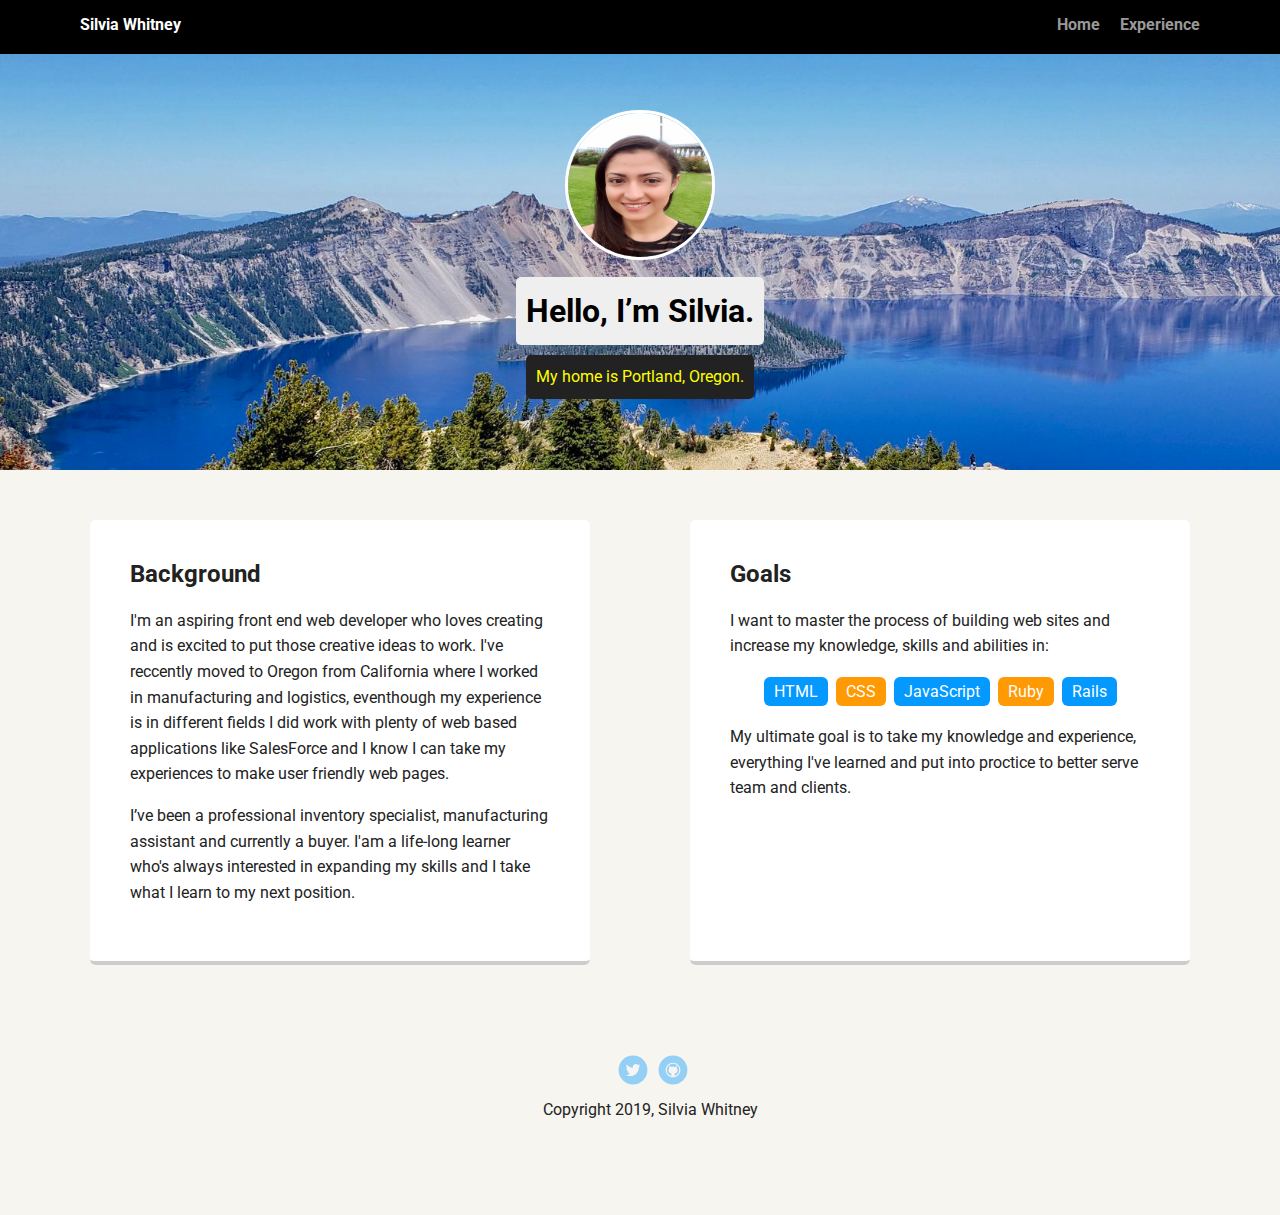
==== index.html @ 957de4af "initial upload" ====
<!doctype html>
<html lang="en">
<head>
  <meta charset="utf-8">
  <title>Silvia Whitney's Profile</title>
  <meta name="viewport" content="width=device-width, initial-scale=1.0">
  <link rel="stylesheet" href="styles.css">
  <link href="https://fonts.googleapis.com/css?family=Muli%7CRoboto:400,300,500,700,900" rel="stylesheet"></head>
  <body>

    <div class="main-nav">
        <ul class="nav">
          <li class="name">Silvia Whitney</li>
          <li><a href="index.html">Home</a></li>
          <li><a href="experience.html">Experience</a></li>
        </ul>
    </div>

    <header>
      <img src="images/me.jpg" alt="Drawing of Jane Smith" class="profile-image">
      <h1 class="tag name">Hello, I’m Silvia.</h1>
      <p class="tag location">My home is Portland, Oregon.</p>
    </header>

    <main class="flex">
      <div class="card">
        <h2>Background</h2>
        <p>I'm an aspiring front end web developer who loves creating and is excited to put those creative ideas to work. I've reccently moved to Oregon from California where I worked in manufacturing and logistics, eventhough my experience is in different fields I did work with plenty of web based applications like SalesForce and I know I can take my experiences to make user friendly web pages.</p>
        <p>I’ve been a professional inventory specialist, manufacturing assistant and currently a buyer. I'am a life-long learner who's always interested in expanding my skills and I take what I learn to my next position.</p>
      </div> 

      <div class="card">
        <h2>Goals</h2>
        <p>I want to master the process of building web sites and increase my knowledge, skills and abilities in:</p>
        <ul class="skills">
          <li>HTML</li>
          <li>CSS</li>
          <li>JavaScript</li>
          <li>Ruby</li>
          <li>Rails</li>
        </ul>
        <p>My ultimate goal is to take my knowledge and experience, everything I've learned and put into proctice to better serve team and clients.</p>
      </div> 

    </main>
    <footer>
      <ul>
        <li><a href="https://twitter.com/shilvia_88" class="social twitter">Twitter</a></li>
        <li><a href="https://github.com/shilvia-whitney" class="social github">Github</a></li>
      </ul>
      <p class="copyright">Copyright 2019, Silvia Whitney</p>
    </footer>
  </body>
  </html>
---- styles.css ----
/* Global Layout Set-up */
* { 
  box-sizing: border-box;
}
  
body {
  margin: 0;
  padding: 0;
  text-align: center;
  font-family: 'Roboto', sans-serif;
  color: #222;
  background: #f7f5f0;
}
/* Link Styles */

a {
  text-decoration: none;
  color: #999;
}
a:hover {
  color: #6633ff;
}

/* Section Styles */

.main-nav {
  width: 100%;
  background: black;
  min-height: 30px;
  padding: 10px;
  position: fixed;
  text-align: center;
}
.nav {
  display: flex;
  justify-content: space-around;
  font-weight: 700;
  list-style-type: none;
  margin: 0 auto;
  padding: 0;
}

.nav .name {
    display: block;
    margin-right: auto;
    color: white;
}
.nav li {
  padding: 5px 10px 10px 10px;
}
.nav a {
  transition: all .5s;
}
.nav a:hover {
  color: white
}

header {
  text-align: center;
  background: url('images/Crater_lake.jpg') no-repeat top center ;
  background-size: cover;
  overflow: hidden;
  padding-top: 60px;
}
header {
  line-height: 1.5;
}
header .profile-image {
  margin-top: 50px;
  width: 150px;
  height: 150px;
  border-radius: 50%;
  border: 3px solid white;
  transition: all .5s;
}
header .profile-image:hover {
  transform: scale(1.2);
}
.tag {
  background-color: #efefef;
  color: black;
  padding: 10px;
  border-radius: 5px;
  display: table;
  margin: 10px auto;
} 
.location {
  background-color: #222;
  color: yellow;
}
.card {
  margin: 30px;
  padding: 20px 40px 40px;
  max-width: 500px;
  text-align: left;
  background: #fff;
  border-bottom: 4px solid #ccc;
  border-radius: 6px;
  transition: all .5s;
}
.card:hover {
  border-color: #ff99ff;
}

ul.skills {
  padding: 0;
  text-align: center;
}

.skills li {
  border-radius: 6px;
  display: inline-block;
  background: #ff9904;
  color: white;
  padding: 5px 10px;
  margin: 2px;
}

.skills li:nth-child(odd) {
  background: #0399ff;
}

footer {
  width: 100%;
  min-height: 30px;
  padding: 20px 0 40px 20px;
}

footer .copyright {
  top: -8px;
  font-size: .75em;
}

footer ul {
  list-style-type: none;
  margin: 0;
  padding: 0;
}

footer ul li {
  display: inline-block;
}

a.social {
  display: inline-block;
  text-indent: -9999px;
  margin-left: 5px;
  width: 30px;
  height: 30px;
  background-size: 30px 30px;
  opacity: .4;
  transition: all .5s;
}
a.twitter {
  background-image: url(images/twitter.svg);
}
a.linkedin {
  background-image: url(images/linkedin.svg);
}
a.github {
  background-image: url(images/github.svg);
}
a.social:hover {
  opacity: 1;
}
.clearfix {
  clear: both;
}

/* Styles for larger screens */
@media screen and (min-width: 720px) {
  
  .flex {
      display: -ms-flexbox;      /* TWEENER - IE 10 */
      display: flex; 
      max-width: 1200px;
      -ms-flex-pack: distribute;
      justify-content: space-around;
      margin: 0 auto;
  }

  header {
    min-height: 470px;
  }

  .nav {
    max-width: 1200px;
    padding: 0 30px;
  }


  main {
    padding-top: 20px;
  }

  main p {
    line-height: 1.6em;
  }

  footer {
    font-size: 1.3em;
    max-width: 1200px;
    margin: 40px auto;
  }

}
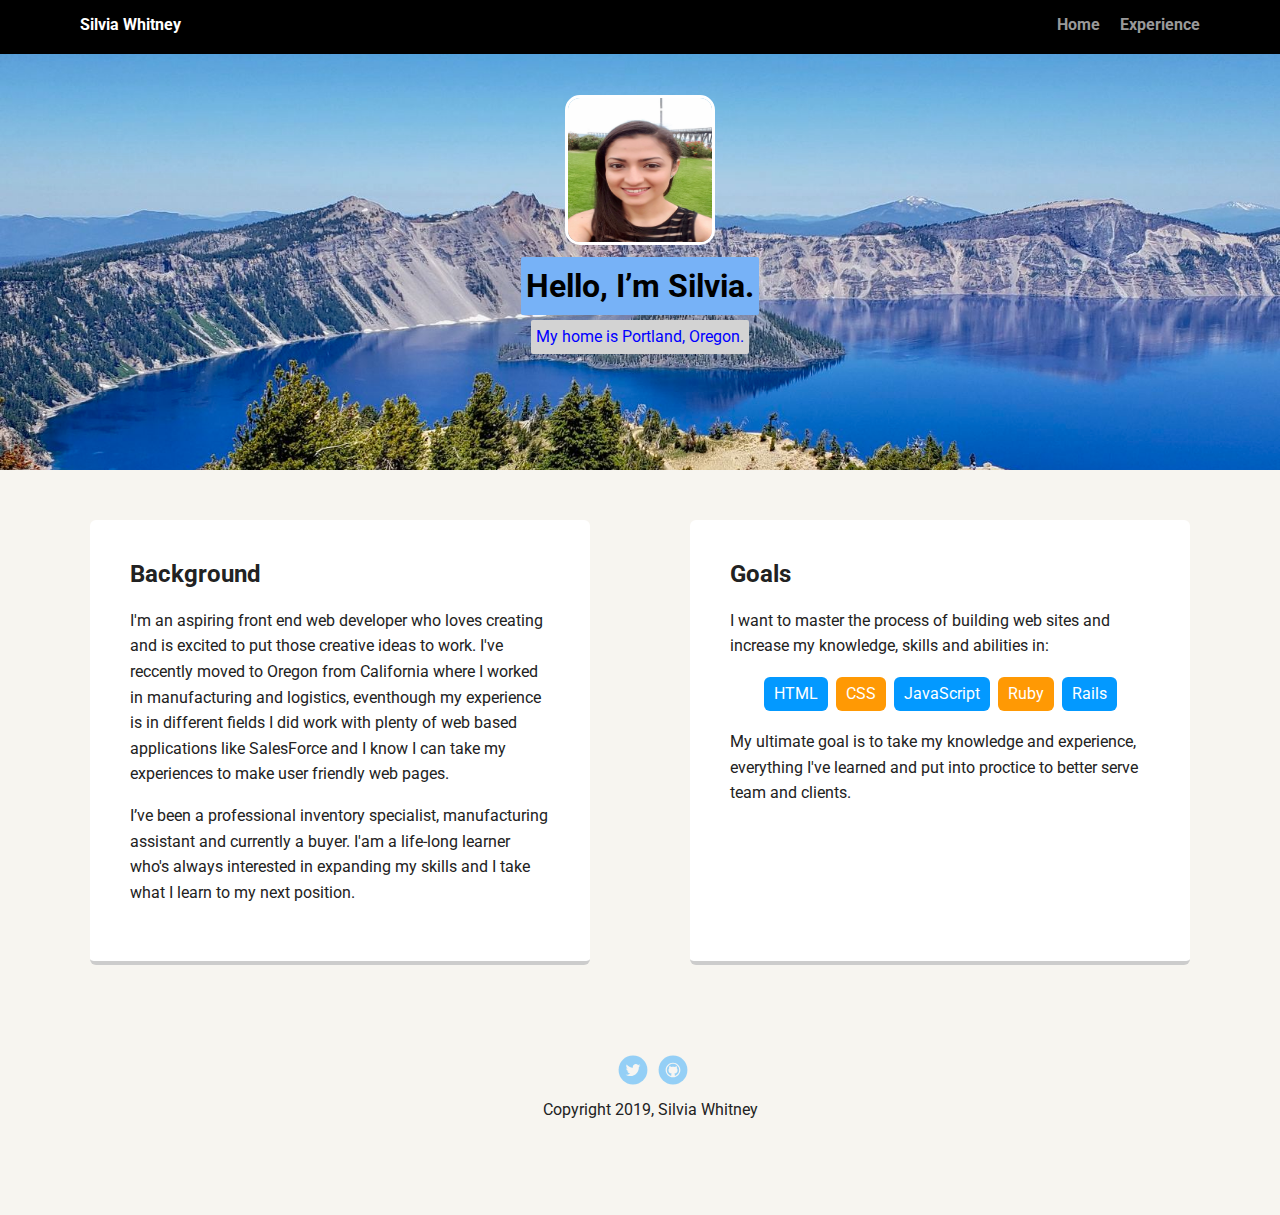
==== commit 9371a6f2: "Upload for Submission" ====
--- a/index.html
+++ b/index.html
@@ -17,7 +17,7 @@
     </div>
 
     <header>
-      <img src="images/me.jpg" alt="Drawing of Jane Smith" class="profile-image">
+      <img src="images/me.jpg" alt="Picture of Silvia" class="profile-image">
       <h1 class="tag name">Hello, I’m Silvia.</h1>
       <p class="tag location">My home is Portland, Oregon.</p>
     </header>
@@ -45,8 +45,8 @@
     </main>
     <footer>
       <ul>
-        <li><a href="https://twitter.com/shilvia_88" class="social twitter">Twitter</a></li>
-        <li><a href="https://github.com/shilvia-whitney" class="social github">Github</a></li>
+        <li><a href="https://twitter.com/shilvia_88" target= blank class="social twitter">Twitter</a></li>
+        <li><a href="https://github.com/shilvia-whitney" target= blank class="social github">Github</a></li>
       </ul>
       <p class="copyright">Copyright 2019, Silvia Whitney</p>
     </footer>
--- a/styles.css
+++ b/styles.css
@@ -66,10 +66,10 @@
   line-height: 1.5;
 }
 header .profile-image {
-  margin-top: 50px;
+  margin-top: 35px;
   width: 150px;
   height: 150px;
-  border-radius: 50%;
+  border-radius: 10%;
   border: 3px solid white;
   transition: all .5s;
 }
@@ -77,16 +77,33 @@
   transform: scale(1.2);
 }
 .tag {
-  background-color: #efefef;
+  background-color: rgb(119, 178, 247);
   color: black;
-  padding: 10px;
-  border-radius: 5px;
+  padding: 5px;
+  border-radius: 2px;
   display: table;
-  margin: 10px auto;
+  margin: 5px auto;
 } 
 .location {
-  background-color: #222;
-  color: yellow;
+  background-color: lightgrey;
+  color: blue;
+}
+.tag-name {
+  background-color: rgb(119, 178, 247);
+  color: black;
+  margin-top: 35px;
+  padding: 5px;
+  border-radius: 2px;
+  display: table;
+  margin: 2px auto;
+} 
+.tag-location {
+  background-color: lightgrey;
+  color: blue;
+  padding: 5px;
+  border-radius: 2px;
+  display: table;
+  margin: 5px auto;
 }
 .card {
   margin: 30px;
@@ -97,6 +114,9 @@
   border-bottom: 4px solid #ccc;
   border-radius: 6px;
   transition: all .5s;
+}
+.card ul {
+  line-height: 1.5;
 }
 .card:hover {
   border-color: #ff99ff;
